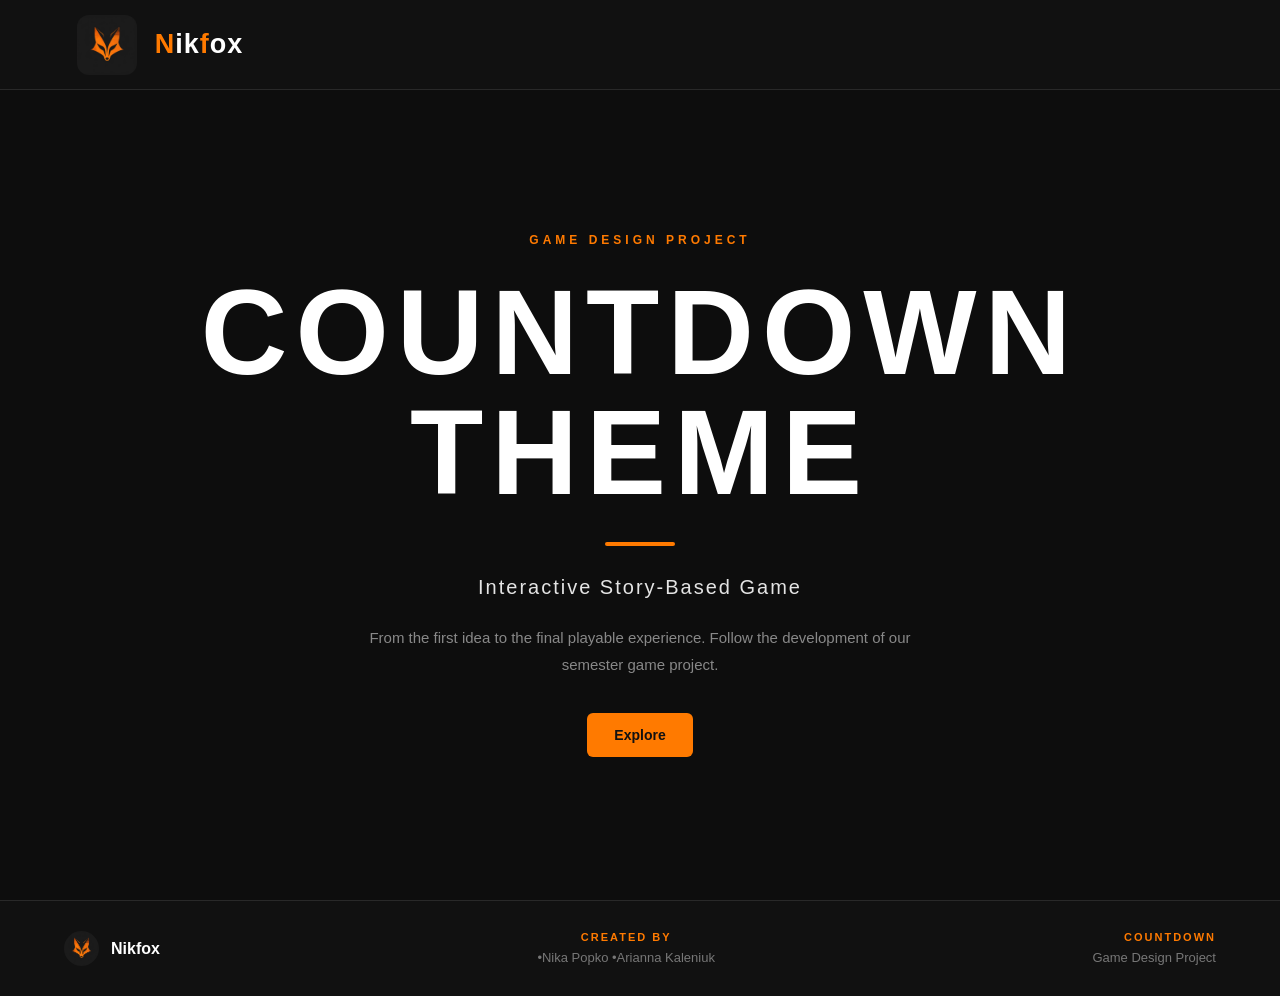
==== index.html @ 54b0496d "Update index.html" ====
<!DOCTYPE html>
<html lang="en">
<head>
    <link rel="stylesheet" href="style.css">
    <meta charset="UTF-8">
    <title>Countdown Game</title>
</head>

<body>

    <header class="top-box">
        <img src="logofox.jpg" alt="Nikfox Logo">
        <h1><span>N</span>ik<span>f</span>ox</h1>
    </header>

    <main>

    <section class="hero">

        <p class="hero-label">GAME DESIGN PROJECT</p>

        <h2>COUNTDOWN THEME</h2>

        <div class="orange-line"></div>

        <p class="hero-subtitle">
            Interactive Story-Based Game
        </p>

        <p class="hero-description">
            From the first idea to the final playable experience.
            Follow the development of our semester game project.
        </p>

        <a href="portfolio.html" class="hero-button">
            Explore
        </a>

    </section>

</main>
<footer class="footer">

    <div class="footer-brand">
        <img src="logofox.jpg" alt="Nikfox Logo">
        <span>Nikfox</span>
    </div>

    <div class="footer-team">
        <p>Created by</p>
        <span>•Nika Popko •Arianna Kaleniuk</span>
    </div>

    <div class="footer-project">
        <p>Countdown</p>
        <span>Game Design Project</span>
    </div>

</footer>


</body>
</html>
---- style.css ----
/* -------------------- */
/* GENERAL              */
/* -------------------- */

* {
    box-sizing: border-box;
}

html {
    scroll-behavior: smooth;
}

body {
    margin: 0;
    background-color: #0d0d0d;
    color: #ffffff;
    font-family: Arial, Helvetica, sans-serif;
}


/* -------------------- */
/* TOP BAR              */
/* -------------------- */

.top-box {
    height: 90px;

    display: flex;
    align-items: center;

    padding: 0 6%;

    background-color: #111111;

    border-bottom: 1px solid #292929;
}


/* Logo */

.top-box img {
    width: 60px;
    height: 60px;

    object-fit: cover;

    border-radius: 12px;

    margin-right: 18px;
}


/* Nikfox */

.top-box h1 {
    margin: 0;

    font-size: 27px;
    font-weight: 700;

    letter-spacing: 1px;
}


/* Orange part of Nikfox */

.top-box h1 span {
    color: #ff7a00;
}


/* -------------------- */
/* HERO                 */
/* -------------------- */

.hero {
    min-height: calc(100vh - 90px);

    display: flex;
    flex-direction: column;

    justify-content: center;
    align-items: center;

    text-align: center;

    padding: 60px 25px;
}


/* Small text */

.hero-label {
    margin: 0 0 25px;

    color: #ff7a00;

    font-size: 12px;
    font-weight: bold;

    letter-spacing: 4px;
}


/* COUNTDOWN */

.hero h2 {
    margin: 0;

    font-size: clamp(55px, 10vw, 120px);

    line-height: 1;

    letter-spacing: 8px;

    font-weight: 800;
}


/* Orange line */

.orange-line {
    width: 70px;
    height: 4px;

    margin: 30px 0;

    background-color: #ff7a00;

    border-radius: 10px;
}


/* Subtitle */

.hero-subtitle {
    margin: 0;

    color: #e4e4e4;

    font-size: 20px;

    letter-spacing: 2px;
}


/* Description */

.hero-description {
    max-width: 550px;

    margin: 25px 0 0;

    color: #888888;

    font-size: 15px;

    line-height: 1.8;
}


/* Button */

.hero-button {
    display: inline-block;

    margin-top: 35px;

    padding: 14px 27px;

    background-color: #ff7a00;

    color: #111111;

    text-decoration: none;

    font-size: 14px;
    font-weight: bold;

    border-radius: 6px;

    transition: 0.25s;
}

.hero-button:hover {
    background-color: #ff922b;

    transform: translateY(-2px);
}


/* -------------------- */
/* MOBILE               */
/* -------------------- */

@media (max-width: 600px) {

    .top-box {
        height: 75px;
        padding: 0 20px;
    }

    .top-box img {
        width: 48px;
        height: 48px;
    }

    .top-box h1 {
        font-size: 23px;
    }

    .hero {
        min-height: calc(100vh - 75px);
    }

    .hero h2 {
        letter-spacing: 3px;
    }

    .hero-subtitle {
        font-size: 16px;
    }
}
/* ========================= */
/* PORTFOLIO PAGE            */
/* ========================= */

.portfolio {
    padding: 70px 5% 100px;

    text-align: center;
}


/* Small orange title */

.portfolio-label {
    margin: 0 0 15px;

    color: #ff7a00;

    font-size: 12px;
    font-weight: bold;

    letter-spacing: 4px;
}


/* PORTFOLIO TITLE */

.portfolio h2 {
    margin: 0;

    color: white;

    font-size: 55px;
}


/* DESCRIPTION */

.portfolio-description {
    max-width: 600px;

    margin: 20px auto 50px;

    color: #888888;

    line-height: 1.7;
}


/* ========================= */
/* PORTFOLIO BOARD           */
/* ========================= */

.portfolio-board {
    display: flex;

    align-items: flex-start;

    gap: 22px;

    width: 100%;

    overflow-x: auto;

    padding: 10px 5px 30px;
}


/* ========================= */
/* BIG COLUMN                */
/* ========================= */

.portfolio-column {
    flex: 1;

    min-width: 250px;

    padding: 12px;

    background-color: #171717;

    border: 1px solid #292929;
    border-top: 3px solid #ff7a00;

    border-radius: 12px;

    text-align: left;

    transition: 0.25s;
}


.portfolio-column:hover {
    transform: translateY(-5px);

    border-color: #ff7a00;
}


/* ========================= */
/* COLUMN IMAGE              */
/* ========================= */

.portfolio-image {
    width: 100%;
    height: 160px;

    object-fit: cover;

    display: block;

    border-radius: 8px;

    margin-bottom: 20px;

    filter: brightness(0.8);

    transition: 0.3s;
}


.portfolio-column:hover .portfolio-image {
    filter: brightness(1);
}


/* ========================= */
/* COLUMN TITLE              */
/* ========================= */

.portfolio-column h3 {
    margin: 0 8px 10px;

    color: white;

    font-size: 21px;
}


/* COLUMN DESCRIPTION */

.column-description {
    min-height: 55px;

    margin: 0 8px 20px;

    color: #777777;

    font-size: 13px;

    line-height: 1.5;
}


/* ========================= */
/* SMALL LINK CARDS          */
/* ========================= */

.portfolio-card {
    display: block;

    margin-bottom: 10px;

    padding: 16px;

    background-color: #222222;

    border: 1px solid #303030;

    border-radius: 7px;

    color: #dddddd;

    text-decoration: none;

    font-size: 14px;

    transition: 0.2s;
}


.portfolio-card:hover {
    background-color: #292929;

    border-color: #ff7a00;

    color: white;

    transform: translateX(3px);
}


/* ========================= */
/* MOBILE                    */
/* ========================= */

@media (max-width: 700px) {

    .portfolio {
        padding: 50px 20px;
    }

    .portfolio h2 {
        font-size: 42px;
    }

    .portfolio-board {
        flex-direction: column;

        overflow: visible;
    }

    .portfolio-column {
        width: 100%;
    }

}
/* HOME LINK */

.home-link {
    display: flex;
    align-items: center;

    color: white;
    text-decoration: none;
}

.home-link img {
    margin-right: 18px;
}

.home-link h1 {
    margin: 0;
}
/* ========================= */
/* FOOTER                    */
/* ========================= */

.footer {
    display: flex;

    justify-content: space-between;
    align-items: center;

    gap: 30px;

    padding: 30px 5%;

    background-color: #111111;

    border-top: 1px solid #292929;

    color: #777777;
}


/* NIKFOX */

.footer-brand {
    display: flex;
    align-items: center;

    gap: 12px;
}

.footer-brand img {
    width: 35px;
    height: 35px;

    object-fit: cover;

    border-radius: 50%;
}

.footer-brand span {
    color: white;

    font-weight: bold;

    font-size: 16px;
}


/* TEAM */

.footer-team {
    text-align: center;
}

.footer-team p,
.footer-project p {
    margin: 0 0 5px;

    color: #ff7a00;

    font-size: 11px;
    font-weight: bold;

    text-transform: uppercase;

    letter-spacing: 2px;
}

.footer-team span,
.footer-project span {
    font-size: 13px;
}


/* PROJECT */

.footer-project {
    text-align: right;
}


/* MOBILE */

@media (max-width: 700px) {

    .footer {
        flex-direction: column;

        text-align: center;
    }

    .footer-project {
        text-align: center;
    }

}
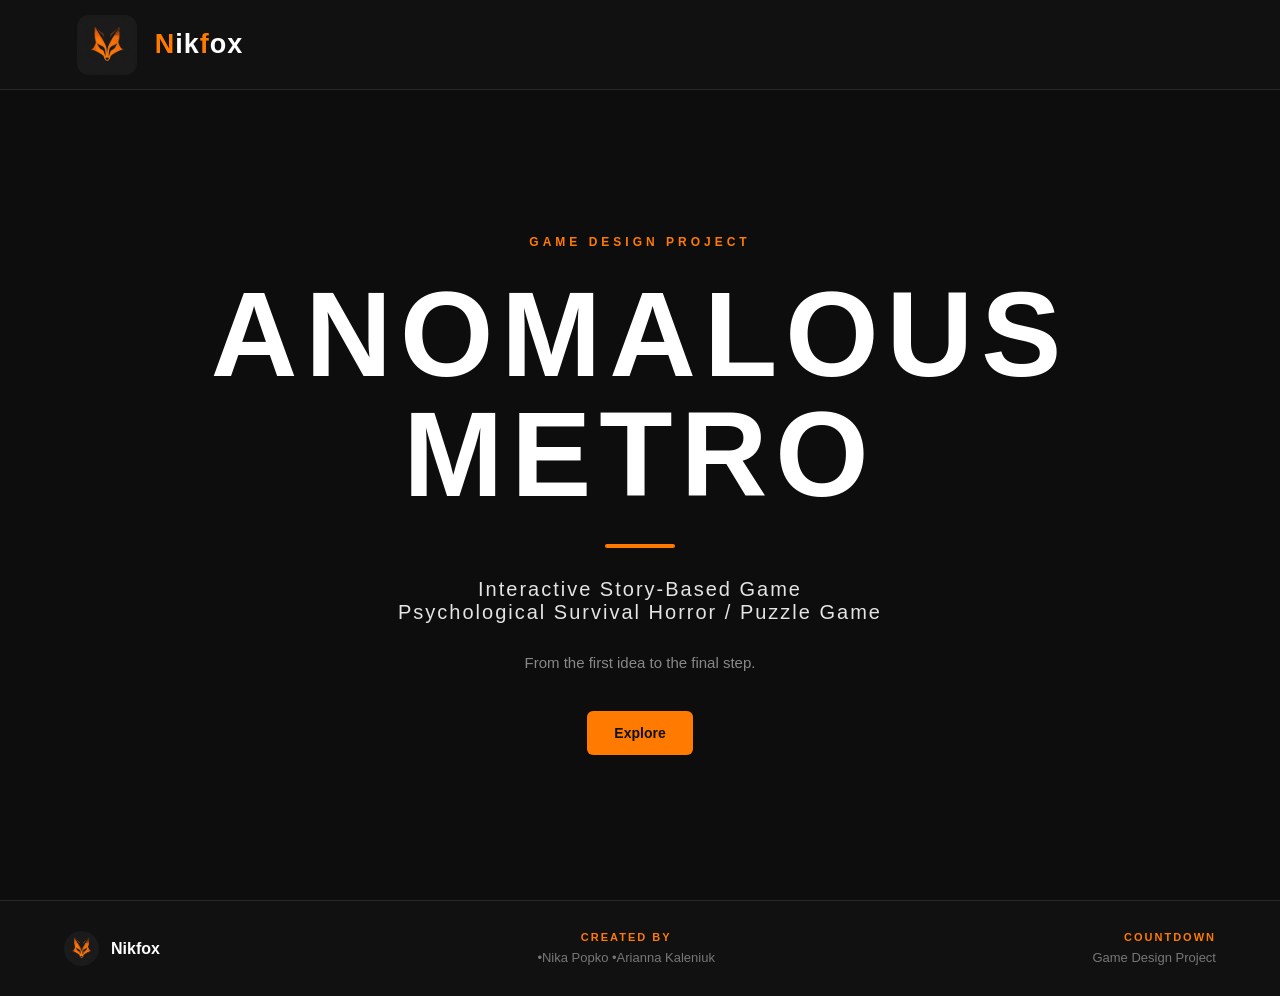
==== commit a4f071f1: "Update index.html" ====
--- a/index.html
+++ b/index.html
@@ -19,7 +19,7 @@
 
         <p class="hero-label">GAME DESIGN PROJECT</p>
 
-        <h2>COUNTDOWN THEME</h2>
+        <h2>ANOMALOUS METRO</h2>
 
         <div class="orange-line"></div>
 
@@ -27,9 +27,12 @@
             Interactive Story-Based Game
         </p>
 
+        <p class="hero-subtitle">
+            Psychological Survival Horror / Puzzle Game
+        </p>
+        
         <p class="hero-description">
-            From the first idea to the final playable experience.
-            Follow the development of our semester game project.
+            From the first idea to the final step.
         </p>
 
         <a href="portfolio.html" class="hero-button">
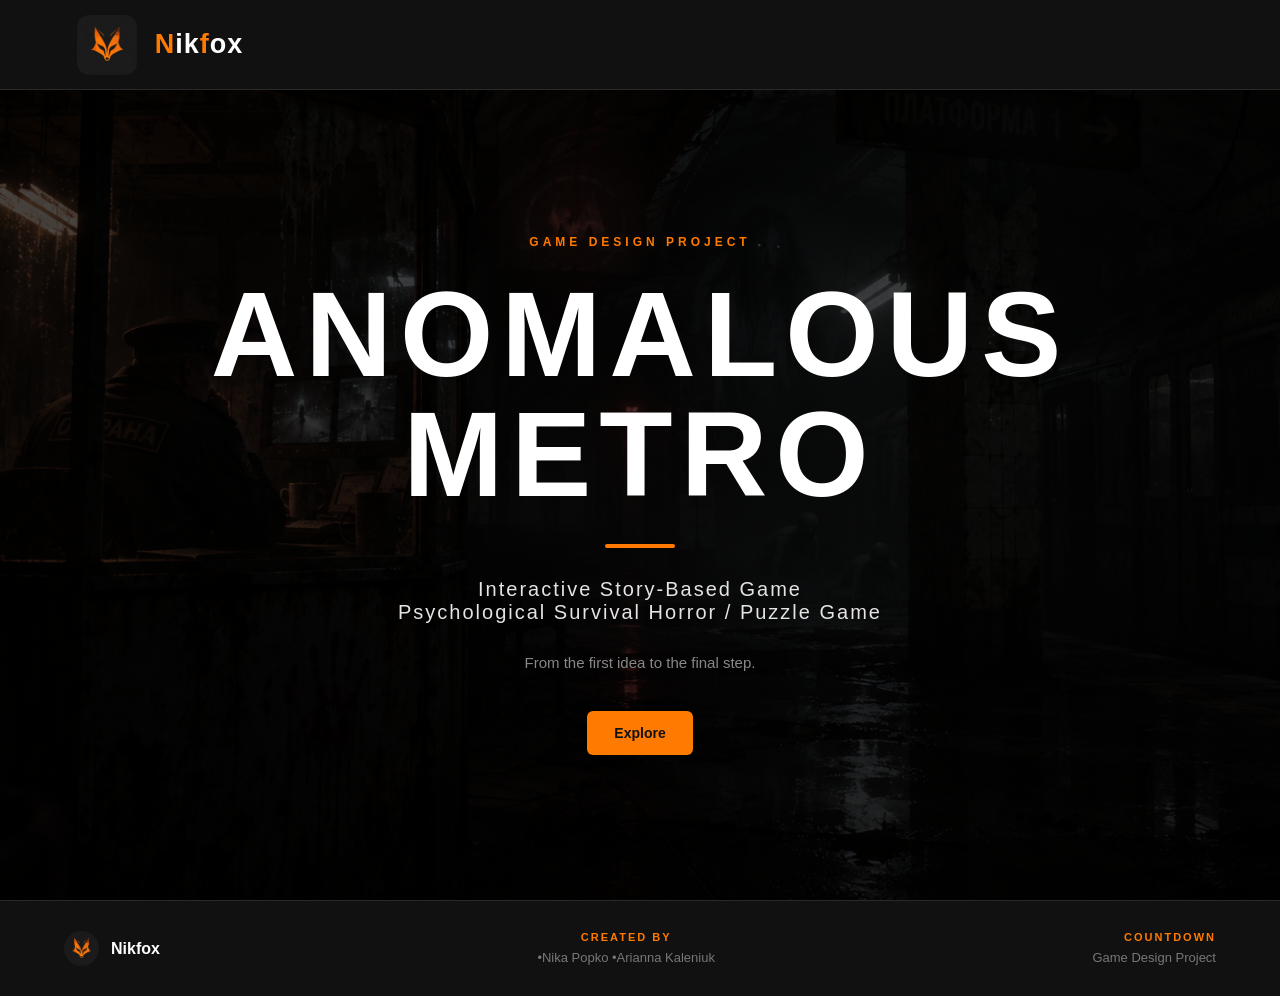
==== commit 25a64d70: "Update index.html" ====
--- a/index.html
+++ b/index.html
@@ -3,10 +3,10 @@
 <head>
     <link rel="stylesheet" href="style.css">
     <meta charset="UTF-8">
-    <title>Countdown Game</title>
+    <title>Anomalous Metro</title>
 </head>
 
-<body>
+<body class="home-page">
 
     <header class="top-box">
         <img src="logofox.jpg" alt="Nikfox Logo">
--- a/style.css
+++ b/style.css
@@ -535,6 +535,25 @@
 .footer-project {
     text-align: right;
 }
+/* Horror metro background */
+body {
+    margin: 0;
+    min-height: 100vh;
+
+    background-image:
+        linear-gradient(
+            rgba(0, 0, 0, 0.65),
+            rgba(0, 0, 0, 0.85)
+        ),
+        url("metroback.png");
+
+    background-size: cover;
+    background-position: center;
+    background-repeat: no-repeat;
+    background-attachment: fixed;
+
+    color: white;
+}
 
 
 /* MOBILE */
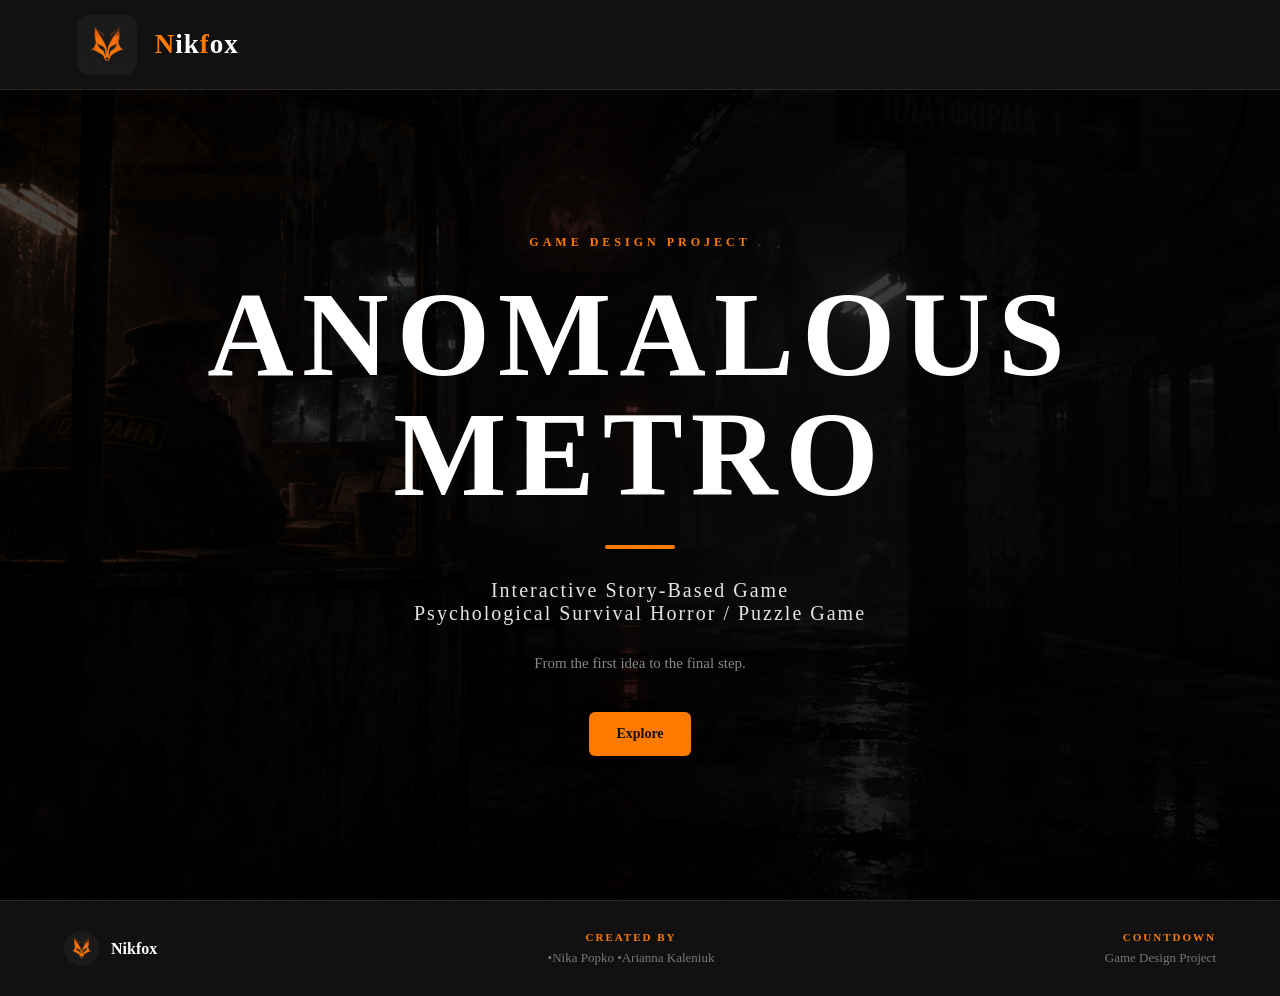
==== commit f2a2f0ed: "Update index.html" ====
--- a/index.html
+++ b/index.html
@@ -6,7 +6,7 @@
     <title>Anomalous Metro</title>
 </head>
 
-<body class="home-page">
+<body>
 
     <header class="top-box">
         <img src="logofox.jpg" alt="Nikfox Logo">
--- a/style.css
+++ b/style.css
@@ -8,13 +8,6 @@
 
 html {
     scroll-behavior: smooth;
-}
-
-body {
-    margin: 0;
-    background-color: #0d0d0d;
-    color: #ffffff;
-    font-family: Arial, Helvetica, sans-serif;
 }
 
 
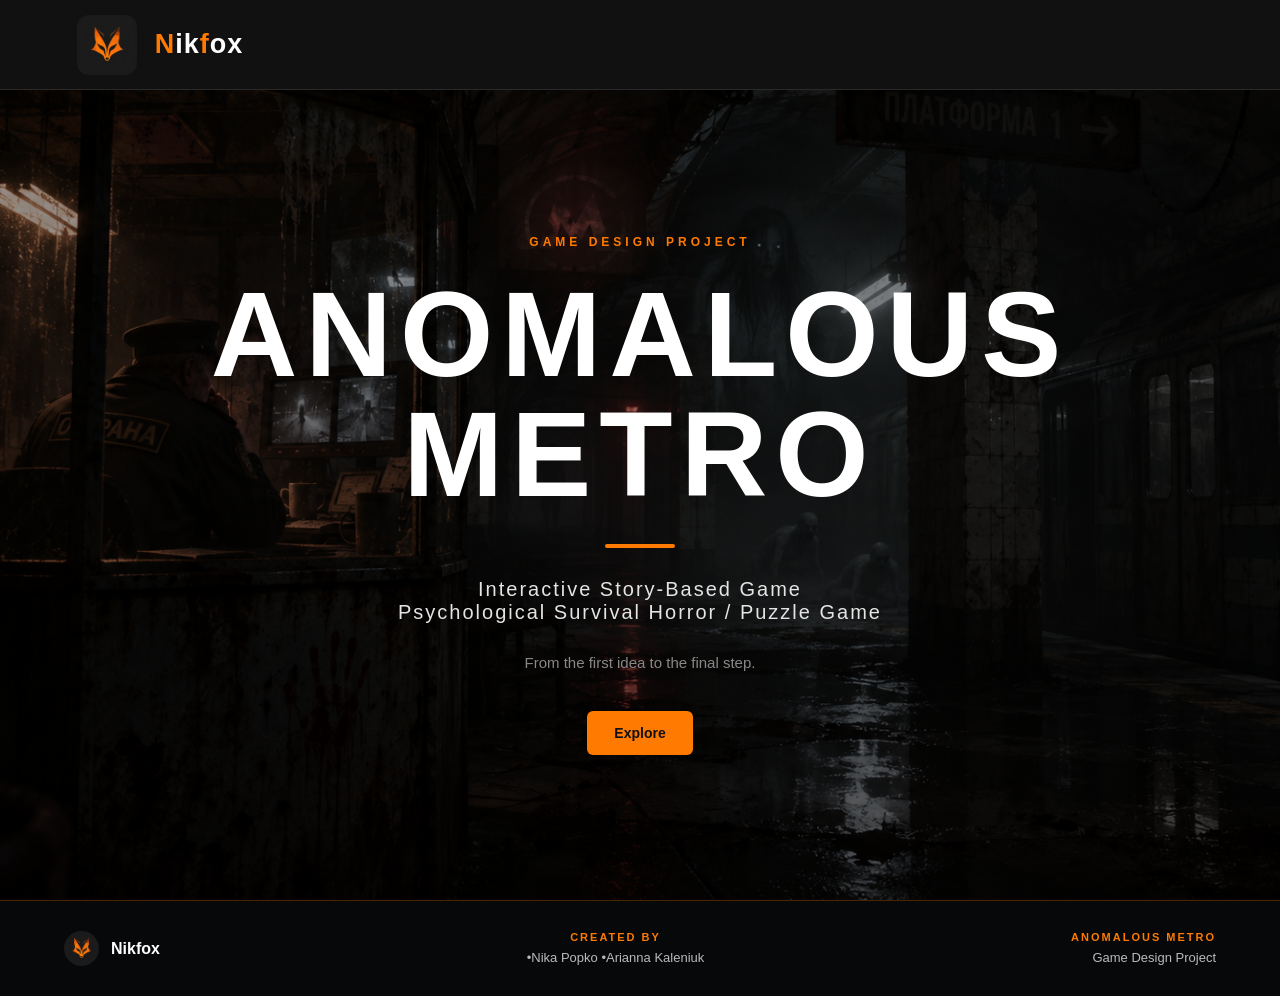
==== commit 15be5c7b: "Update index.html" ====
--- a/index.html
+++ b/index.html
@@ -55,7 +55,7 @@
     </div>
 
     <div class="footer-project">
-        <p>Countdown</p>
+        <p>Anomalous metro</p>
         <span>Game Design Project</span>
     </div>
 
--- a/style.css
+++ b/style.css
@@ -454,19 +454,20 @@
 
 .footer {
     display: flex;
-
     justify-content: space-between;
     align-items: center;
-
     gap: 30px;
 
     padding: 30px 5%;
 
-    background-color: #111111;
-
-    border-top: 1px solid #292929;
-
-    color: #777777;
+    background: rgba(8, 12, 15, 0.65);
+
+    backdrop-filter: blur(14px);
+    -webkit-backdrop-filter: blur(14px);
+
+    border-top: 1px solid rgba(255, 122, 0, 0.25);
+
+    color: #bbbbbb;
 }
 
 
@@ -529,23 +530,22 @@
     text-align: right;
 }
 /* Horror metro background */
+
 body {
     margin: 0;
     min-height: 100vh;
 
-    background-image:
+    background:
         linear-gradient(
-            rgba(0, 0, 0, 0.65),
-            rgba(0, 0, 0, 0.85)
+            rgba(0, 0, 0, 0.30),
+            rgba(0, 0, 0, 0.65)
         ),
-        url("metroback.png");
-
-    background-size: cover;
-    background-position: center;
-    background-repeat: no-repeat;
-    background-attachment: fixed;
+        url("metroback.png") center / cover no-repeat fixed;
+
+    background-color: #0d0d0d;
 
     color: white;
+    font-family: Arial, Helvetica, sans-serif;
 }
 
 
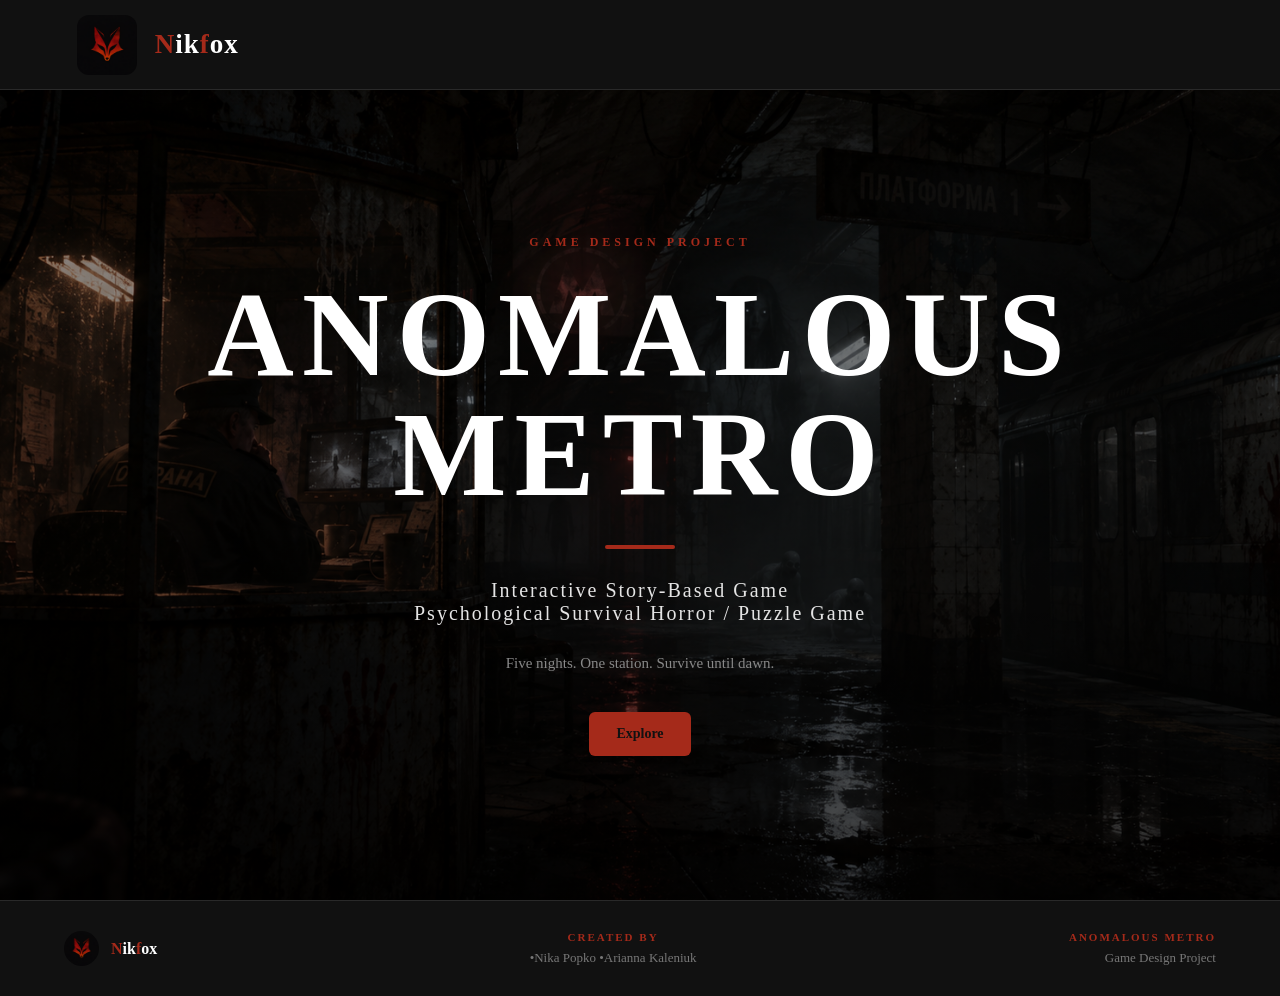
==== commit d41a2352: "Update index.html" ====
--- a/index.html
+++ b/index.html
@@ -1,3 +1,4 @@
+
 <!DOCTYPE html>
 <html lang="en">
 <head>
@@ -32,7 +33,7 @@
         </p>
         
         <p class="hero-description">
-            From the first idea to the final step.
+            Five nights. One station. Survive until dawn.
         </p>
 
         <a href="portfolio.html" class="hero-button">
@@ -41,26 +42,28 @@
 
     </section>
 
-</main>
-<footer class="footer">
+    </main>
 
-    <div class="footer-brand">
-        <img src="logofox.jpg" alt="Nikfox Logo">
-        <span>Nikfox</span>
-    </div>
+    <footer class="footer">
 
-    <div class="footer-team">
-        <p>Created by</p>
-        <span>•Nika Popko •Arianna Kaleniuk</span>
-    </div>
+        <div class="footer-brand">
+            <img src="logofox.jpg" alt="Nikfox Logo">
+            <span class="footer-name">
+                <span class="footer-name-accent">N</span>ik<span class="footer-name-accent">f</span>ox
+            </span>
+        </div>
 
-    <div class="footer-project">
-        <p>Anomalous metro</p>
-        <span>Game Design Project</span>
-    </div>
+        <div class="footer-team">
+            <p>Created by</p>
+            <span>•Nika Popko •Arianna Kaleniuk</span>
+        </div>
 
-</footer>
+        <div class="footer-project">
+            <p>Anomalous metro</p>
+            <span>Game Design Project</span>
+        </div>
 
+    </footer>
 
 </body>
 </html>
--- a/style.css
+++ b/style.css
@@ -1,3 +1,4 @@
+
 /* -------------------- */
 /* GENERAL              */
 /* -------------------- */
@@ -55,10 +56,10 @@
 }
 
 
-/* Orange part of Nikfox */
+/* Colored part of Nikfox */
 
 .top-box h1 span {
-    color: #ff7a00;
+    color: #A52A1A;
 }
 
 
@@ -78,6 +79,18 @@
     text-align: center;
 
     padding: 60px 25px;
+
+    /* Metro horror background */
+    background-image:
+        linear-gradient(
+            rgba(0, 0, 0, 0.35),
+            rgba(0, 0, 0, 0.70)
+        ),
+        url("metroback.png");
+
+    background-size: cover;
+    background-position: center;
+    background-repeat: no-repeat;
 }
 
 
@@ -86,7 +99,7 @@
 .hero-label {
     margin: 0 0 25px;
 
-    color: #ff7a00;
+    color: #A52A1A;
 
     font-size: 12px;
     font-weight: bold;
@@ -118,7 +131,7 @@
 
     margin: 30px 0;
 
-    background-color: #ff7a00;
+    background-color: #A52A1A;
 
     border-radius: 10px;
 }
@@ -161,7 +174,7 @@
 
     padding: 14px 27px;
 
-    background-color: #ff7a00;
+    background-color: #A52A1A;
 
     color: #111111;
 
@@ -176,7 +189,7 @@
 }
 
 .hero-button:hover {
-    background-color: #ff922b;
+    background-color: #C04420;
 
     transform: translateY(-2px);
 }
@@ -214,6 +227,8 @@
         font-size: 16px;
     }
 }
+
+
 /* ========================= */
 /* PORTFOLIO PAGE            */
 /* ========================= */
@@ -230,7 +245,7 @@
 .portfolio-label {
     margin: 0 0 15px;
 
-    color: #ff7a00;
+    color: #A52A1A;
 
     font-size: 12px;
     font-weight: bold;
@@ -296,7 +311,7 @@
     background-color: #171717;
 
     border: 1px solid #292929;
-    border-top: 3px solid #ff7a00;
+    border-top: 3px solid #A52A1A;
 
     border-radius: 12px;
 
@@ -309,7 +324,7 @@
 .portfolio-column:hover {
     transform: translateY(-5px);
 
-    border-color: #ff7a00;
+    border-color: #A52A1A;
 }
 
 
@@ -398,7 +413,7 @@
 .portfolio-card:hover {
     background-color: #292929;
 
-    border-color: #ff7a00;
+    border-color: #C04420;
 
     color: white;
 
@@ -431,6 +446,8 @@
     }
 
 }
+
+
 /* HOME LINK */
 
 .home-link {
@@ -448,6 +465,8 @@
 .home-link h1 {
     margin: 0;
 }
+
+
 /* ========================= */
 /* FOOTER                    */
 /* ========================= */
@@ -460,14 +479,10 @@
 
     padding: 30px 5%;
 
-    background: rgba(8, 12, 15, 0.65);
-
-    backdrop-filter: blur(14px);
-    -webkit-backdrop-filter: blur(14px);
-
-    border-top: 1px solid rgba(255, 122, 0, 0.25);
-
-    color: #bbbbbb;
+    background-color: #111111;
+    border-top: 1px solid #292929;
+
+    color: #777777;
 }
 
 
@@ -497,6 +512,12 @@
     font-size: 16px;
 }
 
+/* Colored part of Nikfox in footer */
+
+.footer-brand .footer-name-accent {
+    color: #A52A1A;
+}
+
 
 /* TEAM */
 
@@ -508,7 +529,7 @@
 .footer-project p {
     margin: 0 0 5px;
 
-    color: #ff7a00;
+    color: #A52A1A;
 
     font-size: 11px;
     font-weight: bold;
@@ -529,23 +550,27 @@
 .footer-project {
     text-align: right;
 }
+
+
 /* Horror metro background */
 
 body {
     margin: 0;
     min-height: 100vh;
 
-    background:
+    background-image:
         linear-gradient(
-            rgba(0, 0, 0, 0.30),
-            rgba(0, 0, 0, 0.65)
+            rgba(0, 0, 0, 0.65),
+            rgba(0, 0, 0, 0.85)
         ),
-        url("metroback.png") center / cover no-repeat fixed;
-
-    background-color: #0d0d0d;
+        url("metroback.png");
+
+    background-size: cover;
+    background-position: center;
+    background-repeat: no-repeat;
+    background-attachment: fixed;
 
     color: white;
-    font-family: Arial, Helvetica, sans-serif;
 }
 
 
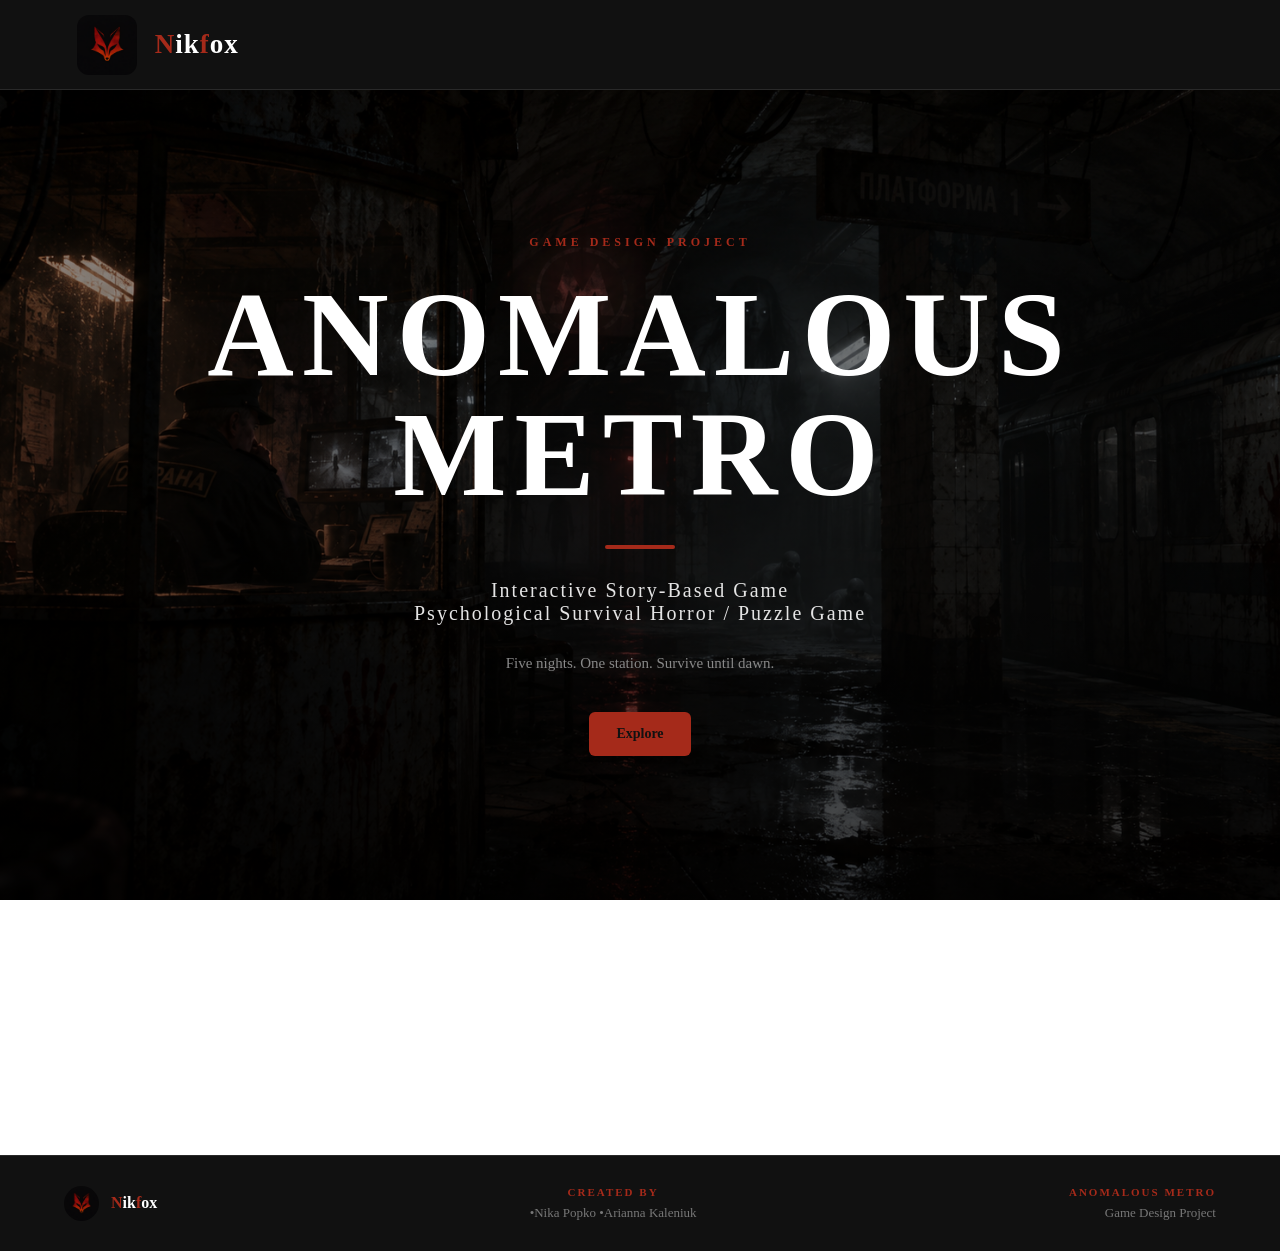
==== commit 132c22d1: "Update index.html" ====
--- a/index.html
+++ b/index.html
@@ -16,33 +16,78 @@
 
     <main>
 
-    <section class="hero">
+        <section class="hero">
 
-        <p class="hero-label">GAME DESIGN PROJECT</p>
+            <p class="hero-label">GAME DESIGN PROJECT</p>
 
-        <h2>ANOMALOUS METRO</h2>
+            <h2>ANOMALOUS METRO</h2>
 
-        <div class="orange-line"></div>
+            <div class="orange-line"></div>
 
-        <p class="hero-subtitle">
-            Interactive Story-Based Game
-        </p>
+            <p class="hero-subtitle">
+                Interactive Story-Based Game
+            </p>
 
-        <p class="hero-subtitle">
-            Psychological Survival Horror / Puzzle Game
-        </p>
-        
-        <p class="hero-description">
-            Five nights. One station. Survive until dawn.
-        </p>
+            <p class="hero-subtitle">
+                Psychological Survival Horror / Puzzle Game
+            </p>
+            
+            <p class="hero-description">
+                Five nights. One station. Survive until dawn.
+            </p>
 
-        <a href="portfolio.html" class="hero-button">
-            Explore
-        </a>
+            <a href="portfolio.html" class="hero-button">
+                Explore
+            </a>
 
-    </section>
+        </section>
+
+
+        <!-- GAME CONCEPT -->
+
+        <section class="game-concept">
+
+            <p class="game-concept-label">
+                THE STORY BEGINS
+            </p>
+
+            <h2>GAME CONCEPT</h2>
+
+            <div class="game-concept-line"></div>
+
+            <div class="game-concept-content">
+
+                <p>
+                    You play as a new night-shift security guard
+                    at an underground metro station.
+                    After midnight, strange supernatural anomalies
+                    begin to appear.
+                </p>
+
+                <p>
+                    Over five nights, from 12 AM to 6 AM,
+                    you must monitor CCTV cameras, investigate
+                    and resolve anomalies, and explore the station.
+                </p>
+
+                <p>
+                    As you discover notes left by the previous guard,
+                    you begin to uncover the mystery behind his death.
+                    Each night brings new anomalies, greater danger,
+                    and more difficult challenges.
+                    Ignoring anomalies could cost you your life.
+                </p>
+
+            </div>
+
+            <p class="game-concept-ending">
+                FIVE NIGHTS. ONE STATION. SURVIVE UNTIL DAWN.
+            </p>
+
+        </section>
 
     </main>
+
 
     <footer class="footer">
 
